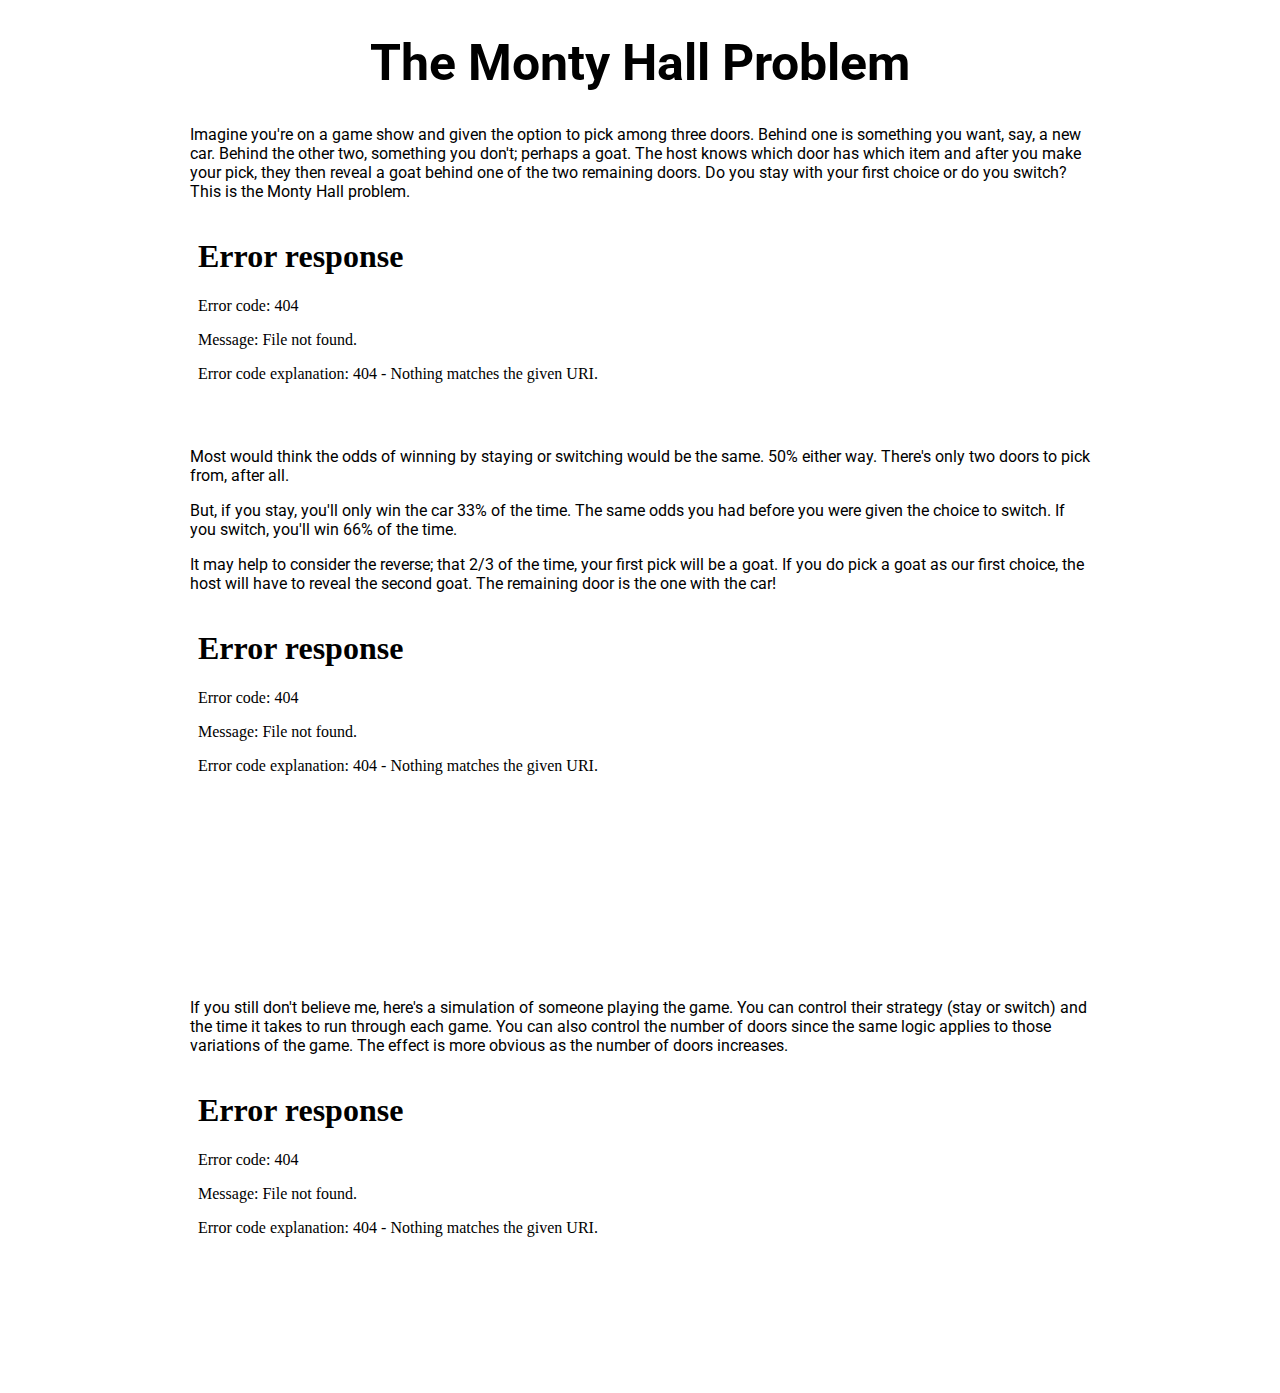
==== index.html @ 6ee4e0b6 "Create index.html" ====
<!DOCTYPE html>
<html>
  <style>
    body{
      margin: auto;
      width: 900px;
      font-family: 'Roboto', helvetica, sans-serif;
      -moz-osx-font-smoothing: grayscale;
      font-weight: normal;
    }
    .header{
      text-align: center;
    }
    h4{
      font-weight: normal;
    }
    .header h1{
      font-size: 50px;
    }
    .header h4{
      font-size: 20px;
    }
    iframe.simulation{
      width: 100%;
      height: 280px;
      border: none;
    }
    iframe.game{
      width: 100%;
      height: 210px;
      border: none;
    }
    iframe.states{
      width: 100%;
      height: 350px;
      border: none;
      overflow-y: hidden;
    }
    table.states{
      width: 100%;
      text-align: center;
      table-layout: fixed;
      border-collapse: collapse;
    }
    table td, table tr{
      padding: 15px;
    }
    table.states td:not(:last-child){

    }
    table .prize{
      color: black;
    }
    table .door, table .prize.win, table .prize.lose{
      border: 4px solid white;
      box-sizing: border-box;
      color: white;
    }
    table .door.closed{
      cursor: pointer;
      background-color: black;
      color: white;
    }
    table .door.open.goat, table .prize.lose{
      background-color: red;
    }
    table .door.open.car, table .prize.win{
      background-color: green;
    }
    table .door.closed.selected, table .door.can-reveal{
      box-shadow: inset 0px 0px 0px 6px rgba(255, 255, 255, 0.5);
    }
    table .door.can-reveal{
      position: relative;
    }
    table .door.can-reveal:after{
      content: '(revealable)';
      opacity: 0.5;
      display: block;
      width: 100%;
    }
    .stickers {
      display: none;
    }
    .twitter-btn{
      float: right;
      margin-right: -30px;
    }
    .icon-credit{
      float:right;
      font-size: 10px;
      text-align: right;
    }
  </style>
  <body>
    <link href='http://fonts.googleapis.com/css?family=Roboto:300' rel='stylesheet' type='text/css'>
    <script src="../../js/d3.js"></script>
    <script src="../../js/sticker.js"></script>
    <script src="../../js/jquery-1.10.2.js"></script>
    <script src="misc.js"></script>
    <div class="header">
      <h1>The Monty Hall Problem</h1>
    </div>
    <p>
      Imagine you're on a game show and given the option to pick among three doors. Behind one is something you want, say, a new car. Behind the other two, something you don't; perhaps a goat. The host knows which door has which item and after you make your pick, they then reveal a goat behind one of the two remaining doors. Do you stay with your first choice or do you switch? This is the Monty Hall problem.
    </p>
    <iframe class="game" src="game.html" scrolling="no"></iframe>
    <p>
      Most would think the odds of winning by staying or switching would be the same. 50% either way. There's only two doors to pick from, after all.
    </p>
    <p>
      But, if you stay, you'll only win the car 33% of the time. The same odds you had before you were given the choice to switch. If you switch, you'll win 66% of the time.
    </p>
    <div class="container-states"></div>
    <p>
      It may help to consider the reverse; that 2/3 of the time, your first pick will be a goat. If you do pick a goat as our first choice, the host will have to reveal the second goat. The remaining door is the one with the car!
    </p>
    <iframe class="states" src="states.html" scrolling="no"></iframe>
    <br>
    <br>
    <p>
      If you still don't believe me, here's a simulation of someone playing the game. You can control their strategy (stay or switch) and the time it takes to run through each game. You can also control the number of doors since the same logic applies to those variations of the game.  The effect is more obvious as the number of doors increases.
    </p>
    <iframe class="simulation" src="simulation.html" scrolling="no"></iframe>
    <br>
    <br>
    <br>
    </body>
    </html>
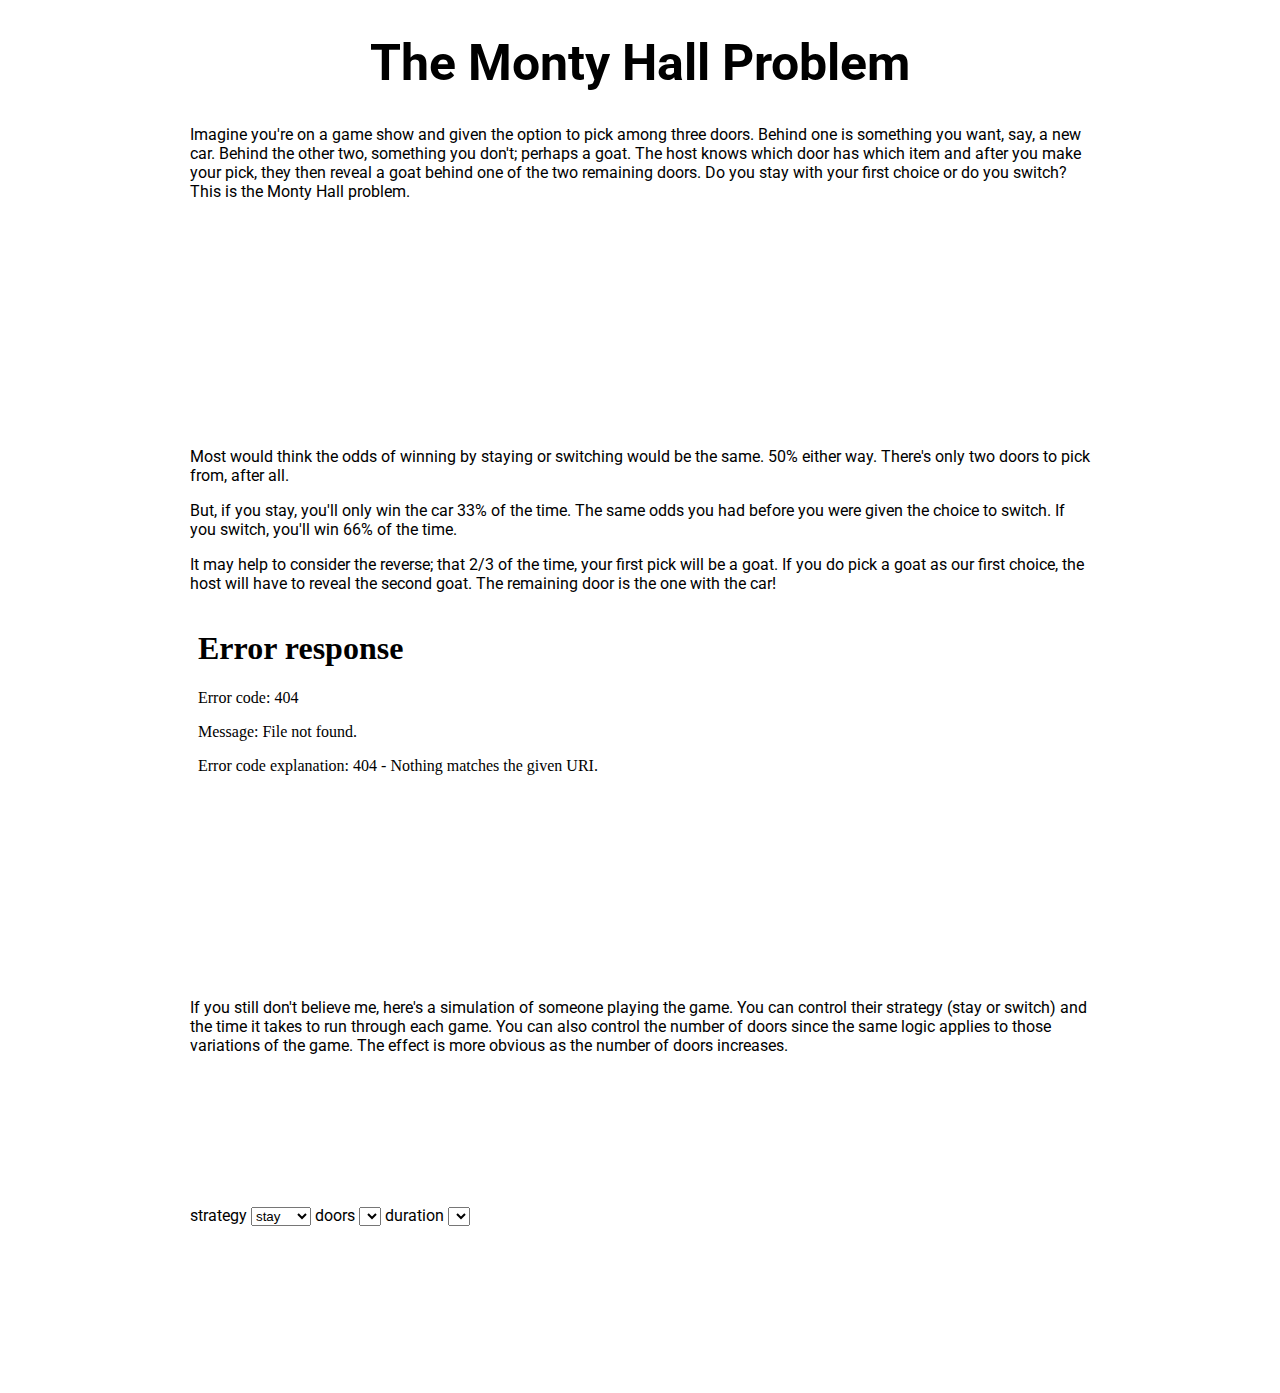
==== commit 5ed7b8f8: "Update index.html" ====
--- a/index.html
+++ b/index.html
@@ -104,7 +104,7 @@
     <p>
       Imagine you're on a game show and given the option to pick among three doors. Behind one is something you want, say, a new car. Behind the other two, something you don't; perhaps a goat. The host knows which door has which item and after you make your pick, they then reveal a goat behind one of the two remaining doors. Do you stay with your first choice or do you switch? This is the Monty Hall problem.
     </p>
-    <iframe class="game" src="game.html" scrolling="no"></iframe>
+    <iframe class="game" src="../game.html" scrolling="no"></iframe>
     <p>
       Most would think the odds of winning by staying or switching would be the same. 50% either way. There's only two doors to pick from, after all.
     </p>
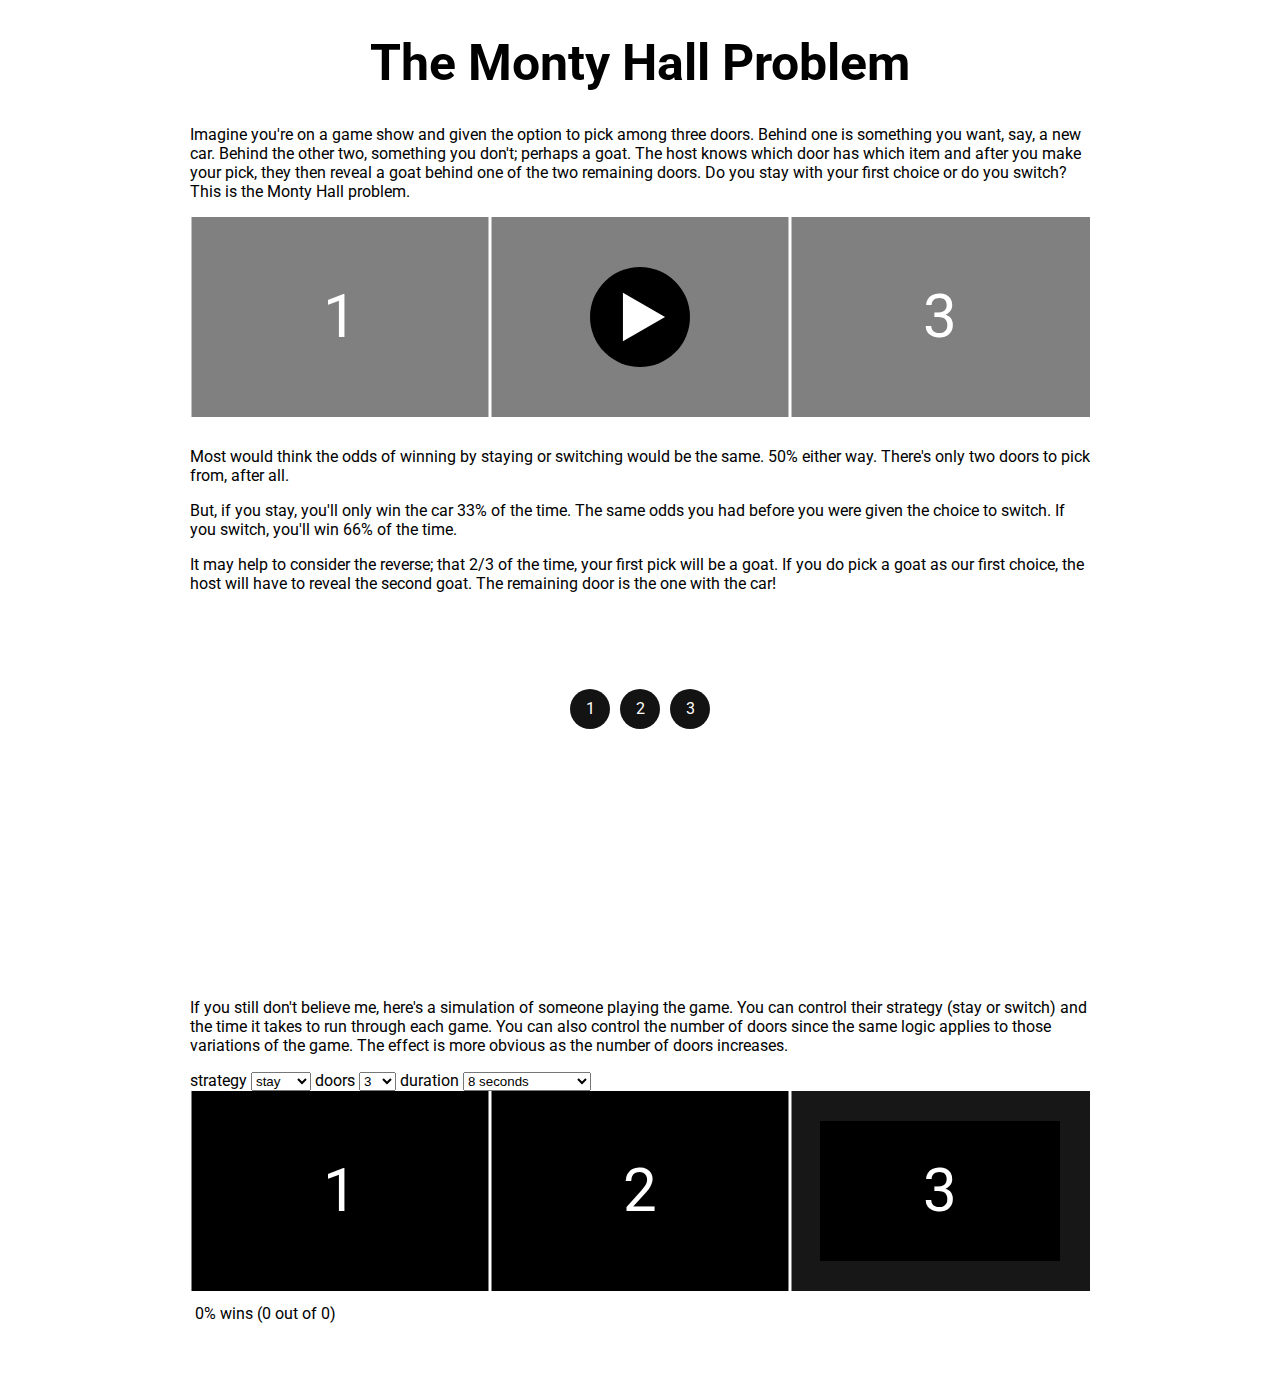
==== commit c316c768: "Update index.html" ====
--- a/index.html
+++ b/index.html
@@ -94,9 +94,9 @@
   </style>
   <body>
     <link href='http://fonts.googleapis.com/css?family=Roboto:300' rel='stylesheet' type='text/css'>
-    <script src="../../js/d3.js"></script>
-    <script src="../../js/sticker.js"></script>
-    <script src="../../js/jquery-1.10.2.js"></script>
+    <script src="./js/d3.js"></script>
+    <script src="./js/sticker.js"></script>
+    <script src="./js/jquery-1.10.2.js"></script>
     <script src="misc.js"></script>
     <div class="header">
       <h1>The Monty Hall Problem</h1>
@@ -104,7 +104,7 @@
     <p>
       Imagine you're on a game show and given the option to pick among three doors. Behind one is something you want, say, a new car. Behind the other two, something you don't; perhaps a goat. The host knows which door has which item and after you make your pick, they then reveal a goat behind one of the two remaining doors. Do you stay with your first choice or do you switch? This is the Monty Hall problem.
     </p>
-    <iframe class="game" src="../game.html" scrolling="no"></iframe>
+    <iframe class="game" src="./game.html" scrolling="no"></iframe>
     <p>
       Most would think the odds of winning by staying or switching would be the same. 50% either way. There's only two doors to pick from, after all.
     </p>
@@ -115,13 +115,13 @@
     <p>
       It may help to consider the reverse; that 2/3 of the time, your first pick will be a goat. If you do pick a goat as our first choice, the host will have to reveal the second goat. The remaining door is the one with the car!
     </p>
-    <iframe class="states" src="states.html" scrolling="no"></iframe>
+    <iframe class="states" src="./states.html" scrolling="no"></iframe>
     <br>
     <br>
     <p>
       If you still don't believe me, here's a simulation of someone playing the game. You can control their strategy (stay or switch) and the time it takes to run through each game. You can also control the number of doors since the same logic applies to those variations of the game.  The effect is more obvious as the number of doors increases.
     </p>
-    <iframe class="simulation" src="simulation.html" scrolling="no"></iframe>
+    <iframe class="simulation" src="./simulation.html" scrolling="no"></iframe>
     <br>
     <br>
     <br>
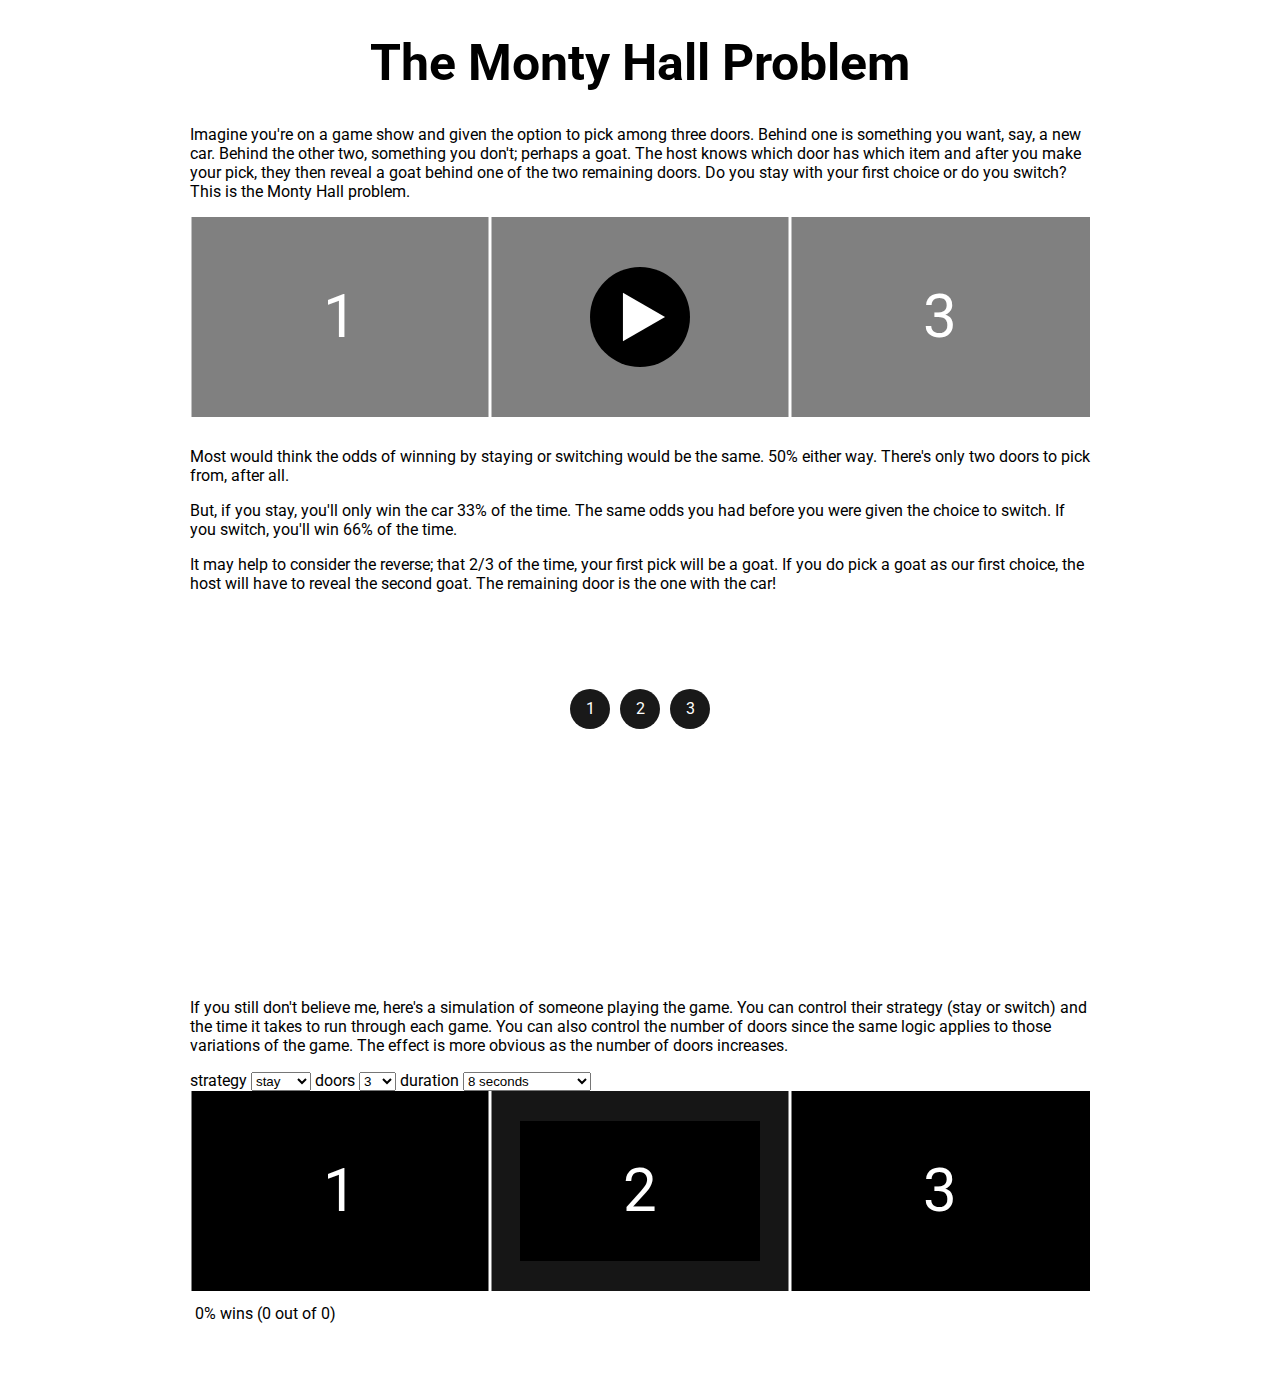
==== commit ddaffa09: "Update index.html" ====
--- a/index.html
+++ b/index.html
@@ -93,7 +93,7 @@
     }
   </style>
   <body>
-    <link href='http://fonts.googleapis.com/css?family=Roboto:300' rel='stylesheet' type='text/css'>
+    <link href='https://fonts.googleapis.com/css?family=Roboto:300' rel='stylesheet' type='text/css'>
     <script src="./js/d3.js"></script>
     <script src="./js/sticker.js"></script>
     <script src="./js/jquery-1.10.2.js"></script>
